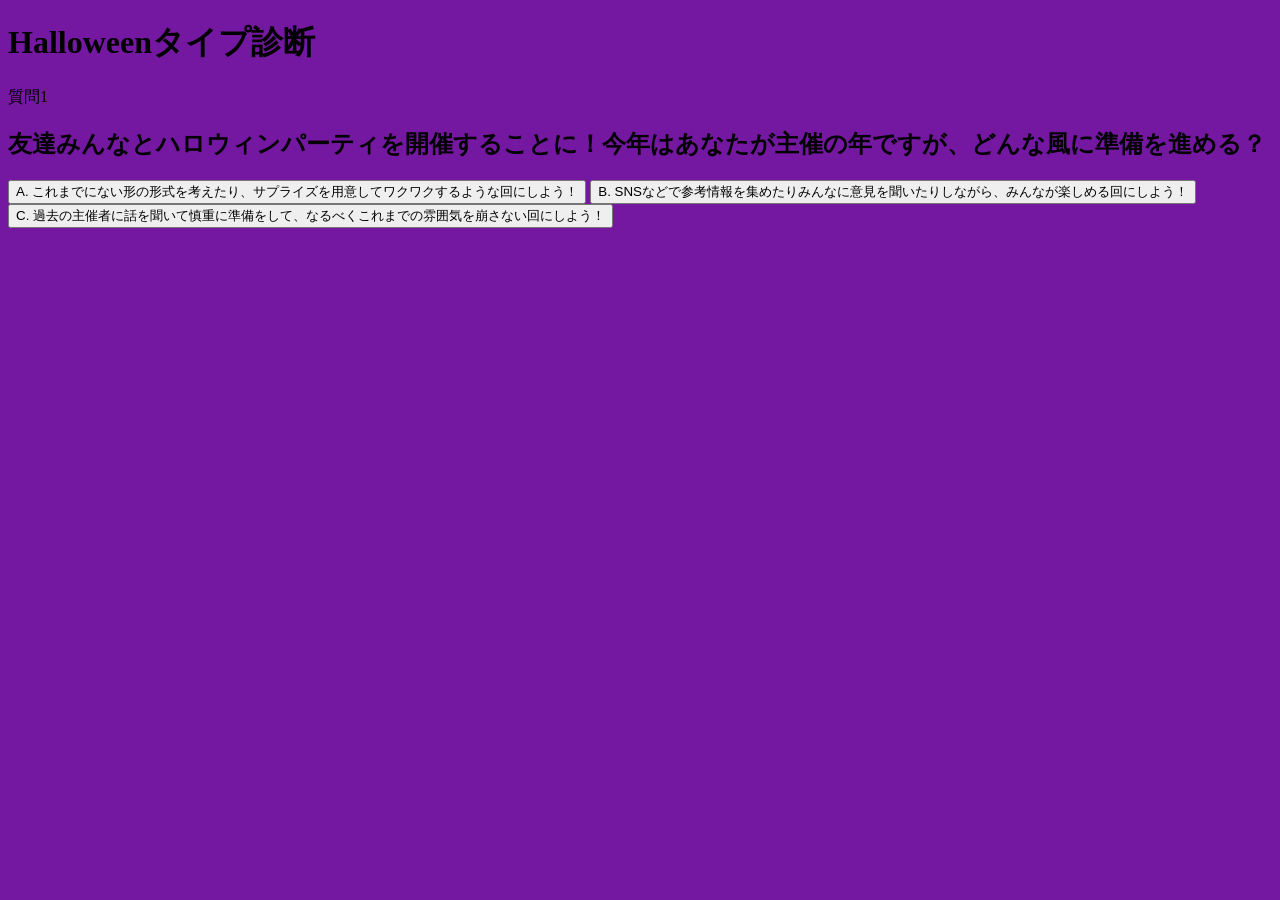
==== quiz.html @ 70451fef "Create quiz page and implement question data rendering" ====
<!DOCTYPE html>

<html lang="ja">
    <head>
        <title>Halloweenタイプ診断</title>
        <meta name="viewport" content="width=device-width,initial-scale=1">
        <meta charset="UTF-8">
        <link rel="stylesheet" href="style.css">
    </head>

    <body>
        <h1>Halloweenタイプ診断</h1>

        <div id="question-container">
            <p id="question-number">Question Number</p>
            <h2 id="question-title">Question Title</h2>

            <button id="answer-a"></button>
            <button id="answer-b"></button>
            <button id="answer-c"></button>
        </div>
        <script src="main.js"></script>
    </body>
</html>
---- style.css ----
body {
    background-color: rgb(116, 24, 161);
}

.top-title {
    width: 50%;
    margin: 0 auto;
    text-align: center;
    margin-top: 40px;
    color: aliceblue;
    font-size: 18px;
}

.test-image {
    width: 50%;
    margin: 0 auto;
}

.test-image img {
    width: 100%;
    height: auto;
    display: block;
}

.introduction {
    width: 50%;
    margin: 0 auto;
    text-align: center;
    font-size: 24px;
    color: aliceblue;
}

.content {
    width: 50%;
    margin: 0 auto;
    text-align: center;
    font-size: 16px;
    color: aliceblue;
}

.start-button {
    width: 50%;
    margin: 0 auto;
    text-align: center;
    margin-bottom: 40px;
    margin-top: 40px;
}

.start-button button {
    font-size: 32px;
    font-family: "Hiragino Maru Gothic ProN", sans-serif;
    font-weight: bold;
    padding: 10px 20px;
    border-radius: 12px;
    background-color: orange;
    color: aliceblue;
}

.start-button button:active {
    transform: scale(0.95);
}

@media (max-width: 600px) {
    .top-title h1 {
        font-size: 20px;
    }
    
    .test-image {
        width: 50%;
    }
    
    .introduction h2 {
        font-size: 16px;
    }
    .content p {
        font-size: 12px;
    }
    .start-button {
        width: 90%;
    }

    .start-button button {
        font-size: 16px;
    }
}
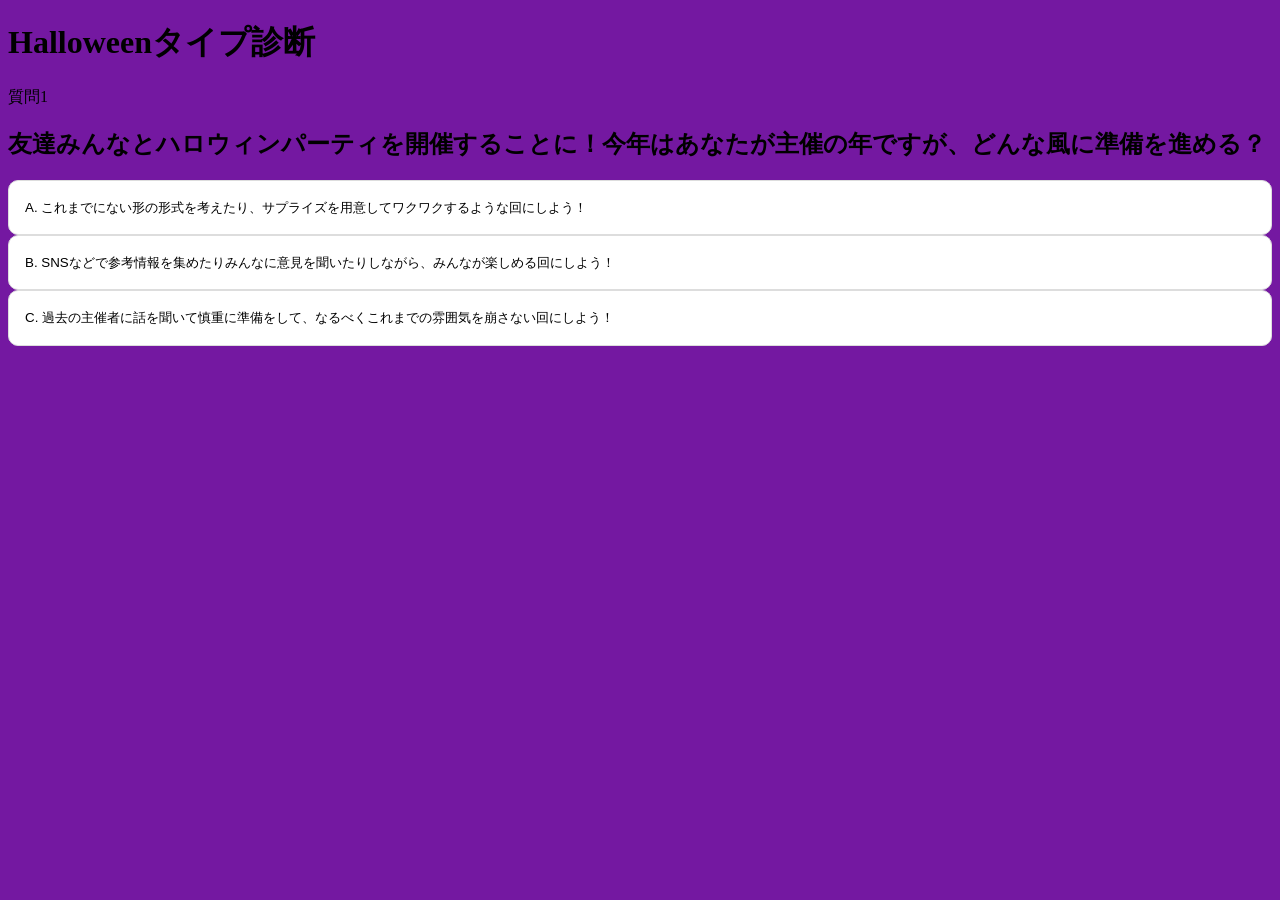
==== commit cf60d188: "Implement question data management and display" ====
--- a/quiz.html
+++ b/quiz.html
@@ -15,9 +15,11 @@
             <p id="question-number">Question Number</p>
             <h2 id="question-title">Question Title</h2>
 
-            <button id="answer-a"></button>
-            <button id="answer-b"></button>
-            <button id="answer-c"></button>
+            <div id="answer-container">
+                <button id="answer-a"></button>
+                <button id="answer-b"></button>
+                <button id="answer-c"></button>
+            </div>
         </div>
         <script src="main.js"></script>
     </body>
--- a/style.css
+++ b/style.css
@@ -60,6 +60,24 @@
     transform: scale(0.95);
 }
 
+#answer-container button {
+    width: 100%;
+    padding: 16px;
+    text-align: left;
+    line-height: 1.6;
+    box-sizing: border-box;
+
+    border: 1px solid #ddd;
+    border-radius: 10px;
+    background-color: white;
+    cursor: pointer;
+}
+
+#answer-container button:hover {
+    background-color: #fff3e0;
+}
+
+
 @media (max-width: 600px) {
     .top-title h1 {
         font-size: 20px;
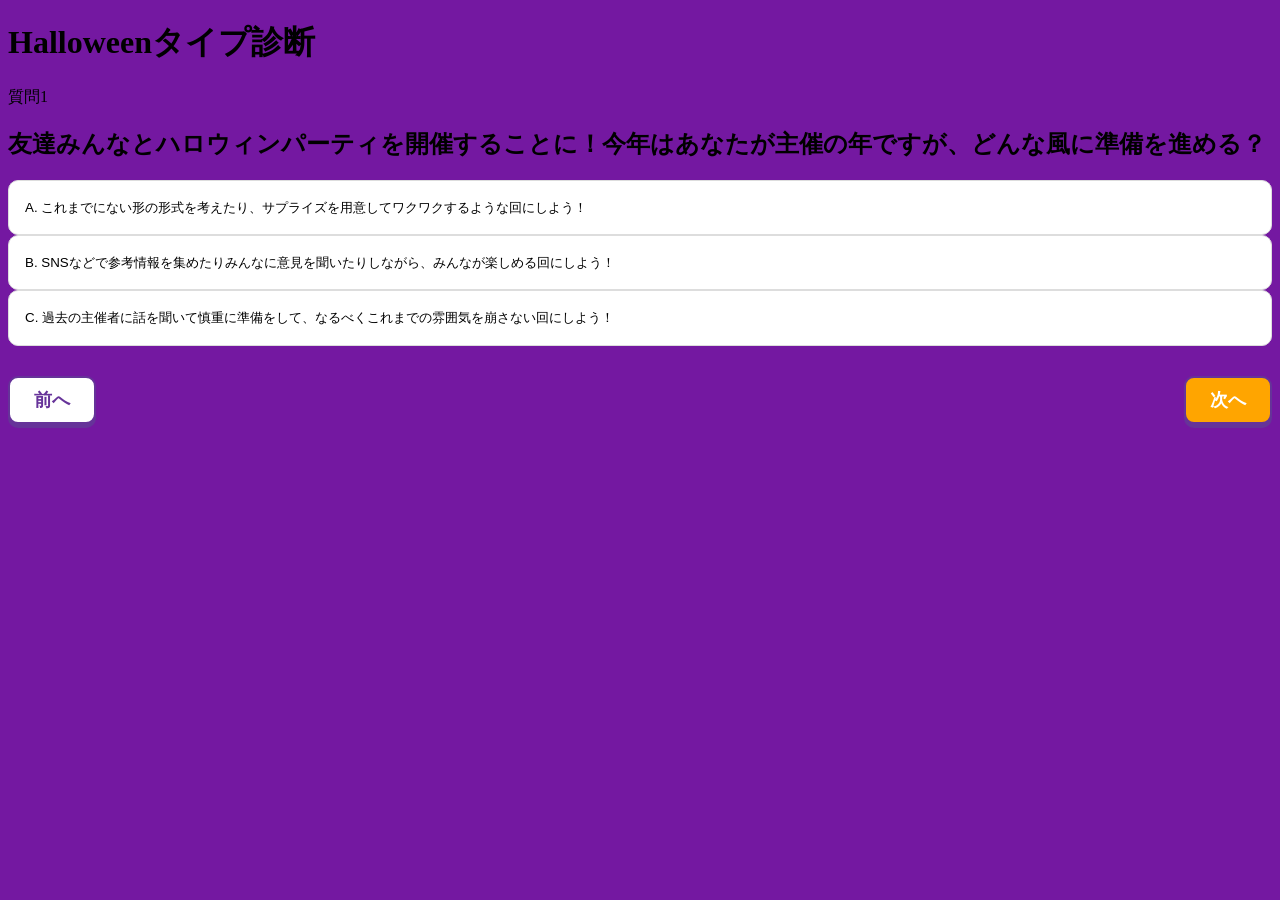
==== commit 9a8d6e63: "Add navigation buttons to quiz page" ====
--- a/quiz.html
+++ b/quiz.html
@@ -20,6 +20,11 @@
                 <button id="answer-b"></button>
                 <button id="answer-c"></button>
             </div>
+
+            <div class="navigation-buttons">
+                <button id="prev-button" type="button">前へ</button>
+                <button id="next-button" type="button">次へ</button>
+            </div>
         </div>
         <script src="main.js"></script>
     </body>
--- a/style.css
+++ b/style.css
@@ -46,7 +46,7 @@
     margin-top: 40px;
 }
 
-.start-button button {
+.start-button a {
     font-size: 32px;
     font-family: "Hiragino Maru Gothic ProN", sans-serif;
     font-weight: bold;
@@ -56,8 +56,15 @@
     color: aliceblue;
 }
 
-.start-button button:active {
-    transform: scale(0.95);
+.start-button a:hover {
+    background-color: #ff7518;
+    box-shadow: 0 3px 0 #663399;
+    transform: translateY(2px);
+}
+
+.start-button a:active {
+    box-shadow: 0 0 0 #663399;
+    transform: translateY(5px);
 }
 
 #answer-container button {
@@ -75,6 +82,44 @@
 
 #answer-container button:hover {
     background-color: #fff3e0;
+}
+
+.navigation-buttons {
+    display: flex;
+    justify-content: space-between;
+    margin-top: 30px;
+}
+
+.navigation-buttons button {
+    font-size: 18px;
+    font-weight: bold;
+    padding: 10px 24px;
+    border-radius: 10px;
+    cursor: pointer;
+}
+
+#prev-button {
+    background-color: white;
+    color: #663399;
+    border: 2px solid #663399;
+    box-shadow: 0 4px 0 #663399;
+}
+
+#next-button {
+    background-color: orange;
+    color: white;
+    border: 2px solid #663399;
+    box-shadow: 0 4px 0 #663399;
+}
+
+#next-button:active {
+    box-shadow: 0 0 0 #663399;
+    transform: translateY(4px);
+}
+
+#prev-button:active {
+    box-shadow: 0 0 0 #663399;
+    transform: translateY(4px);
 }
 
 
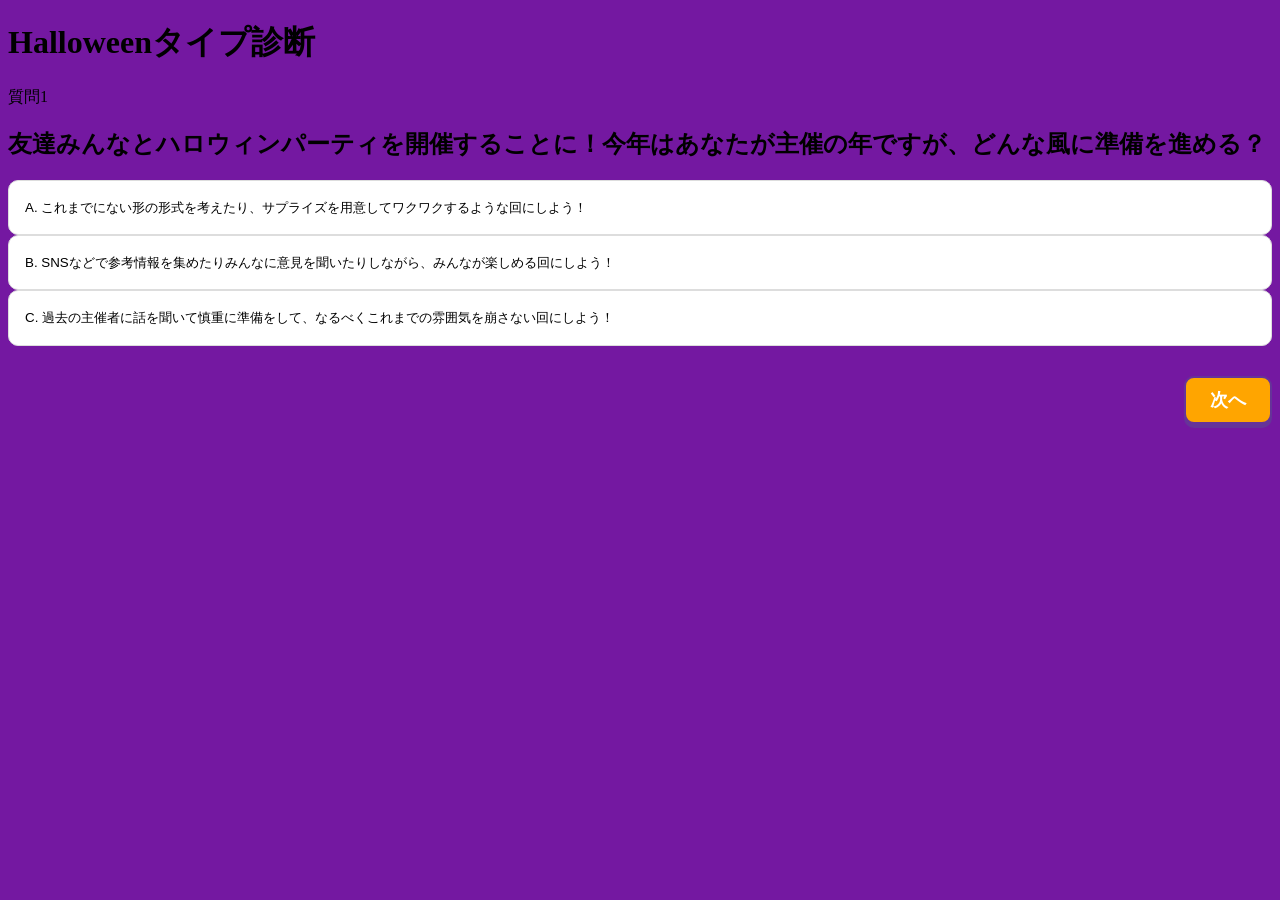
==== commit ad542a27: "Add score calculation, character selection, and answer validation" ====
--- a/quiz.html
+++ b/quiz.html
@@ -21,6 +21,8 @@
                 <button id="answer-c"></button>
             </div>
 
+            <p id="error-message"></p>
+            
             <div class="navigation-buttons">
                 <button id="prev-button" type="button">前へ</button>
                 <button id="next-button" type="button">次へ</button>
--- a/style.css
+++ b/style.css
@@ -65,6 +65,14 @@
 .start-button a:active {
     box-shadow: 0 0 0 #663399;
     transform: translateY(5px);
+}
+
+.selected {
+    background-color: #ffcc80;
+}
+
+#answer-container button.selected {
+    background-color: #ffcc80;
 }
 
 #answer-container button {
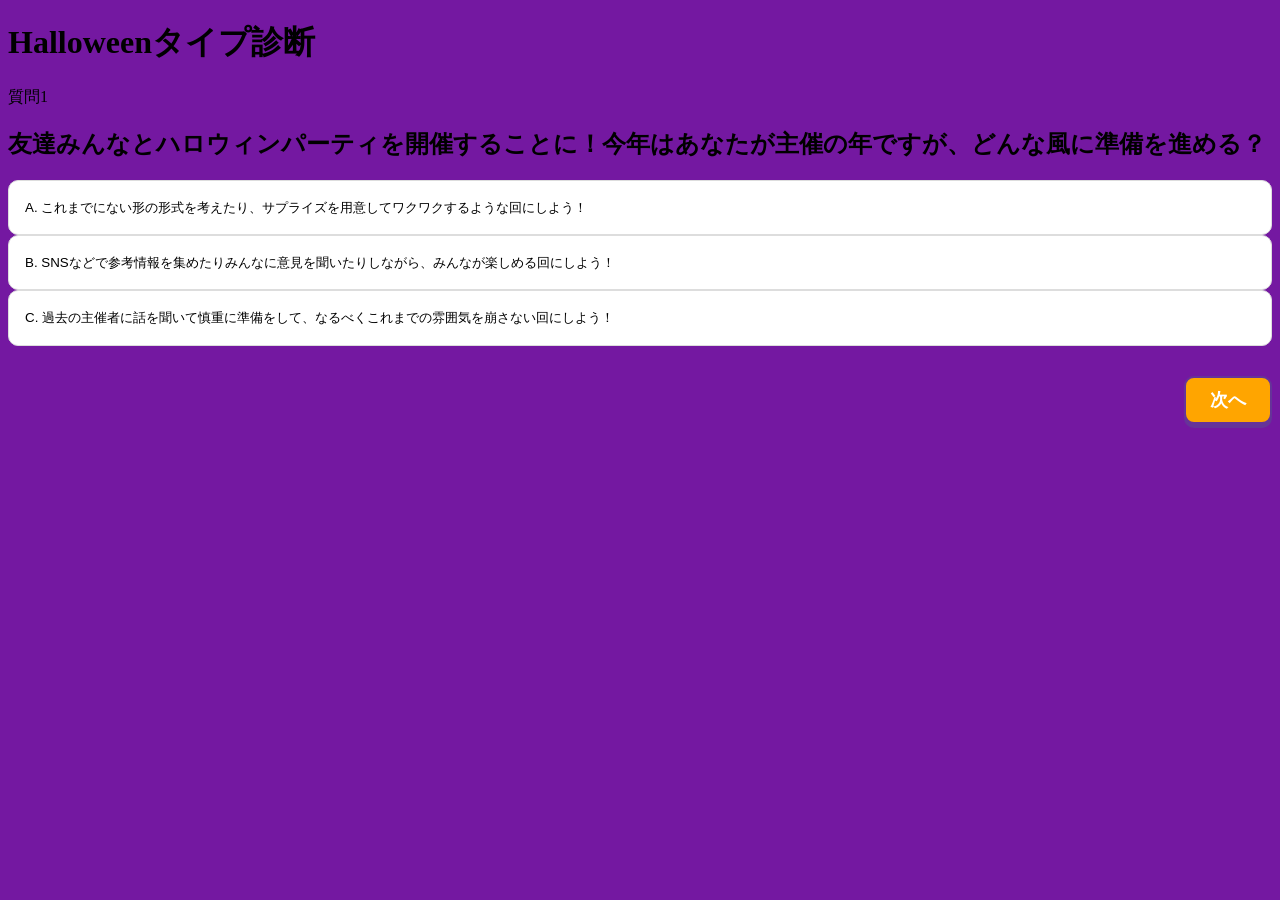
==== commit 81afa568: "Add result page and character determination flow" ====
--- a/quiz.html
+++ b/quiz.html
@@ -27,6 +27,11 @@
                 <button id="prev-button" type="button">前へ</button>
                 <button id="next-button" type="button">次へ</button>
             </div>
+
+            <div class="result-button">
+                <button id="result-button" type="button">診断結果を見る</button>
+            </div>
+            
         </div>
         <script src="main.js"></script>
     </body>
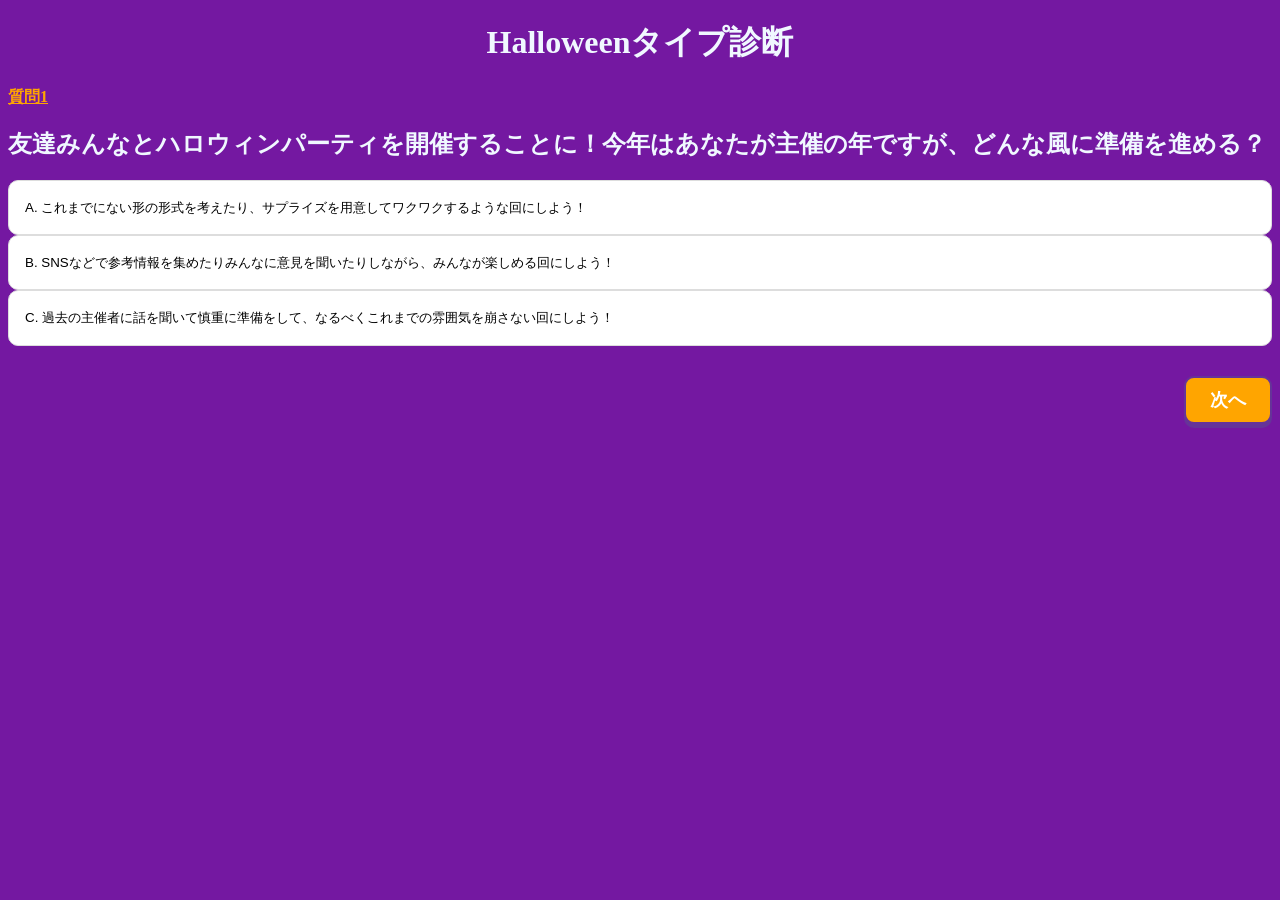
==== commit 4f745708: "Style quiz and result pages" ====
--- a/quiz.html
+++ b/quiz.html
@@ -9,11 +9,13 @@
     </head>
 
     <body>
-        <h1>Halloweenタイプ診断</h1>
+        <h1 class="quiz-title">Halloweenタイプ診断</h1>
 
         <div id="question-container">
             <p id="question-number">Question Number</p>
             <h2 id="question-title">Question Title</h2>
+
+            <img src="images/spider-web.png", class="spider-web", alt="">
 
             <div id="answer-container">
                 <button id="answer-a"></button>
@@ -31,7 +33,7 @@
             <div class="result-button">
                 <button id="result-button" type="button">診断結果を見る</button>
             </div>
-            
+
         </div>
         <script src="main.js"></script>
     </body>
--- a/style.css
+++ b/style.css
@@ -11,15 +11,27 @@
     font-size: 18px;
 }
 
-.test-image {
-    width: 50%;
-    margin: 0 auto;
-}
-
-.test-image img {
+.top-image {
+    width: 50%;
+    margin: 0 auto;
+}
+
+.top-image img {
     width: 100%;
     height: auto;
     display: block;
+    border-radius: 24px;
+}
+
+.character-image {
+    width: 50%;
+    margin: 0 auto;
+}
+
+.character-image img {
+    width: 100%;
+    height: auto;
+    display: block;
 }
 
 .introduction {
@@ -35,6 +47,30 @@
     margin: 0 auto;
     text-align: center;
     font-size: 16px;
+    color: aliceblue;
+}
+
+.spider-web {
+    position: absolute;
+    top: 0;
+    left: 0;
+    width: 150px;
+    height: auto;
+    pointer-events: none;
+}
+
+.quiz-title {
+    color: aliceblue;
+    text-align: center;
+}
+
+#question-number {
+    color: orange;
+    font-weight: bold;
+    text-decoration: underline;
+}
+
+#question-title {
     color: aliceblue;
 }
 
@@ -47,7 +83,7 @@
 }
 
 .start-button a {
-    font-size: 32px;
+    font-size: 24px;
     font-family: "Hiragino Maru Gothic ProN", sans-serif;
     font-weight: bold;
     padding: 10px 20px;
@@ -65,6 +101,14 @@
 .start-button a:active {
     box-shadow: 0 0 0 #663399;
     transform: translateY(5px);
+}
+
+#error-message {
+    color: #ffb347;
+    font-size: 16px;
+    font-weight: bold;
+    text-align: center;
+    margin: 16px auto;
 }
 
 .selected {
@@ -130,6 +174,46 @@
     transform: translateY(4px);
 }
 
+.result-title {
+    text-align: center;
+    color: aliceblue;
+}
+
+#result-container {
+    width: 70%;
+    max-width: 700px;
+    margin: 0 auto;
+    text-align: center;
+    color: aliceblue;
+}
+
+.character-image {
+    width: 100%;
+    max-width: 500px;
+    margin: 0 auto;
+}
+
+.character-image img {
+    width: 100%;
+    height: auto;
+    display: block;
+    border-radius: 24px;
+}
+
+#character-name {
+    color: aliceblue;
+    font-size: 28px;
+    margin-top: 24px;
+    margin-bottom: 16px;
+}
+
+#character-comment {
+    color: aliceblue;
+    font-size: 18px;
+    line-height: 1.8;
+    margin: 0 auto 32px;
+}
+
 
 @media (max-width: 600px) {
     .top-title h1 {
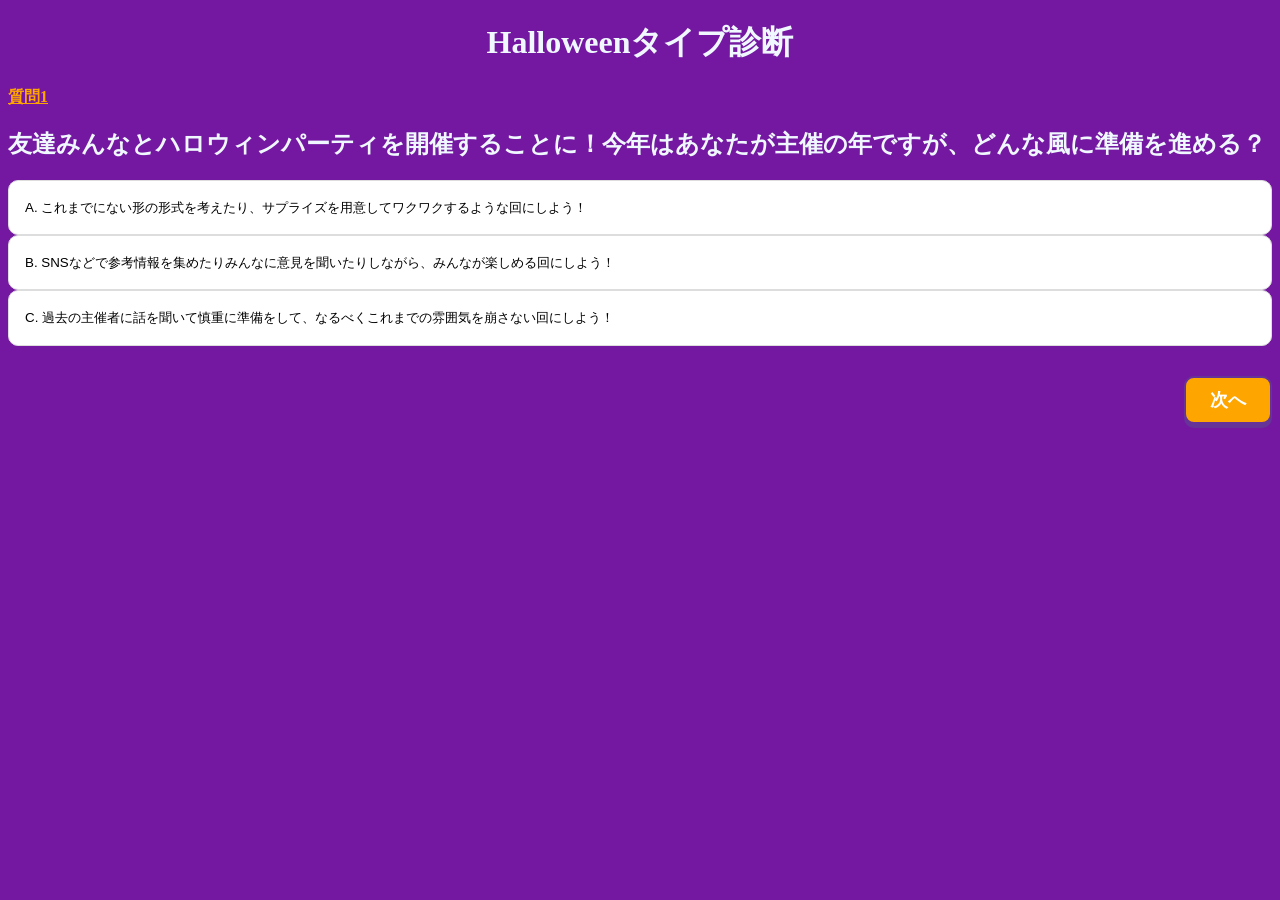
==== commit b9877ad9: "Adjust mobile layout" ====
--- a/quiz.html
+++ b/quiz.html
@@ -14,8 +14,6 @@
         <div id="question-container">
             <p id="question-number">Question Number</p>
             <h2 id="question-title">Question Title</h2>
-
-            <img src="images/spider-web.png", class="spider-web", alt="">
 
             <div id="answer-container">
                 <button id="answer-a"></button>
--- a/style.css
+++ b/style.css
@@ -48,15 +48,6 @@
     text-align: center;
     font-size: 16px;
     color: aliceblue;
-}
-
-.spider-web {
-    position: absolute;
-    top: 0;
-    left: 0;
-    width: 150px;
-    height: auto;
-    pointer-events: none;
 }
 
 .quiz-title {
@@ -216,12 +207,16 @@
 
 
 @media (max-width: 600px) {
+    .top-title {
+        width: 90%;
+    }
+
     .top-title h1 {
-        font-size: 20px;
+        font-size: 16px;
     }
     
-    .test-image {
-        width: 50%;
+    .top-image {
+        width: 60%;
     }
     
     .introduction h2 {
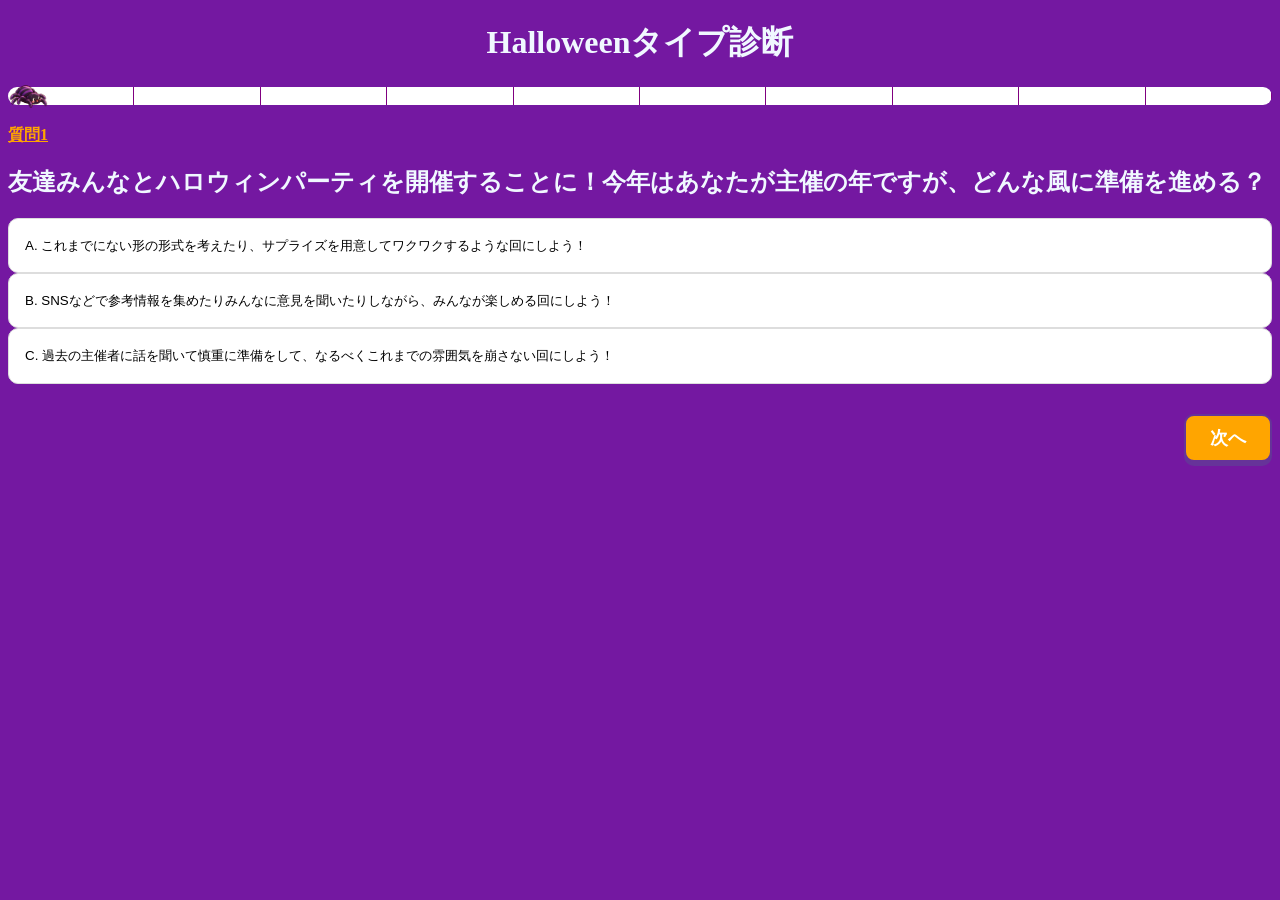
==== commit 88bbdeb2: "Add quiz progress bar with animated spider indicator" ====
--- a/quiz.html
+++ b/quiz.html
@@ -10,6 +10,15 @@
 
     <body>
         <h1 class="quiz-title">Halloweenタイプ診断</h1>
+
+        <div class="progress-container">
+            <div class="progress-track">
+                <div class="progress-fill"></div>
+                <div class="progress-spider">
+                    <img src="images/spider2.png" alt="">
+                </div>
+            </div>
+        </div>
 
         <div id="question-container">
             <p id="question-number">Question Number</p>
--- a/style.css
+++ b/style.css
@@ -170,6 +170,34 @@
     color: aliceblue;
 }
 
+#result-button {
+    text-align: center;
+    margin: 20px auto;
+    
+    padding: 10px 24px;
+    background-color: orange;
+    color: aliceblue;
+    font-size: 20px;
+    font-weight: bold;
+    font-family: "Hiragino Maru Gothic ProN", sans-serif;
+    border: 3px solid #663399;
+    border-radius: 16px;
+    box-shadow: 0 5px 0 #663399;
+    cursor: pointer;
+    transition: 0.2s;
+}
+
+#result-button:hover {
+    background-color: #ff7518;
+    box-shadow: 0 3px 0 #663399;
+    transform: translateY(2px);
+}
+
+#result-button:active {
+    box-shadow: 0 0 0 #663399;
+    transform: translateY(5px);
+}
+
 #result-container {
     width: 70%;
     max-width: 700px;
@@ -205,6 +233,97 @@
     margin: 0 auto 32px;
 }
 
+.top-button {
+    text-align: center;
+    margin: 20px auto;
+}
+
+#top-button {    
+    padding: 10px 24px;
+    background-color: orange;
+    color: aliceblue;
+    font-size: 20px;
+    font-weight: bold;
+    font-family: "Hiragino Maru Gothic ProN", sans-serif;
+    border: 3px solid #663399;
+    border-radius: 16px;
+    box-shadow: 0 5px 0 #663399;
+    cursor: pointer;
+    transition: 0.2s;
+}
+
+#top-button:hover {
+    background-color: #ff7518;
+    box-shadow: 0 3px 0 #663399;
+    transform: translateY(2px);
+}
+
+#top-button:active {
+    box-shadow: 0 0 0 #663399;
+    transform: translateY(5px);
+}
+
+.share-button {
+    text-align: center;
+    margin: 20px auto;
+}
+
+#share-button {    
+    padding: 10px 24px;
+    background-color: black;
+    color: white;
+    font-size: 16px;
+    font-weight: bold;
+    font-family: "Hiragino Maru Gothic ProN", sans-serif;
+    border: 3px solid white;
+    border-radius: 16px;
+    box-shadow: 0 3px 0 white;
+    cursor: pointer;
+    transition: 0.2s;
+}
+
+.progress-container {
+    width: 100%;
+    margin: 20px 0;
+}
+
+.progress-track {
+    position: relative;
+    width: 100%;
+    height: 18px;
+    background-color: #fff;
+    border-radius: 10px;
+    background-image: repeating-linear-gradient(
+        to right,
+        transparent 0,
+        transparent calc(10% - 1px),
+        #800080 calc(10% - 1px),
+        #800080 10%
+    );
+}
+
+.progress-fill {
+    width: 0%;
+    height: 100%;
+    background-color: #ffcc80;
+    border-radius: 10px;
+}
+
+.progress-spider {
+    position: absolute;
+    top: 50%;
+    left: 0%;
+    transform: translate(0, -50%);
+    font-size: 18px;
+    line-height: 1;
+}
+
+.progress-spider img {
+    display: block;
+    width: 40px;
+    height: auto;
+}
+
 
 @media (max-width: 600px) {
     .top-title {
@@ -216,14 +335,14 @@
     }
     
     .top-image {
-        width: 60%;
+        width: 90%;
     }
     
     .introduction h2 {
         font-size: 16px;
     }
     .content p {
-        font-size: 12px;
+        font-size: 16px;
     }
     .start-button {
         width: 90%;
@@ -232,4 +351,18 @@
     .start-button button {
         font-size: 16px;
     }
+
+    #question-title {
+        font-size: 18px;
+        line-height: 1.6;
+        min-height: 5.6em;
+    }
+
+    #answer-container {
+        min-height: 300px;
+    }
+
+    #answer-container button {
+        min-height: 80px;
+    }
 }
